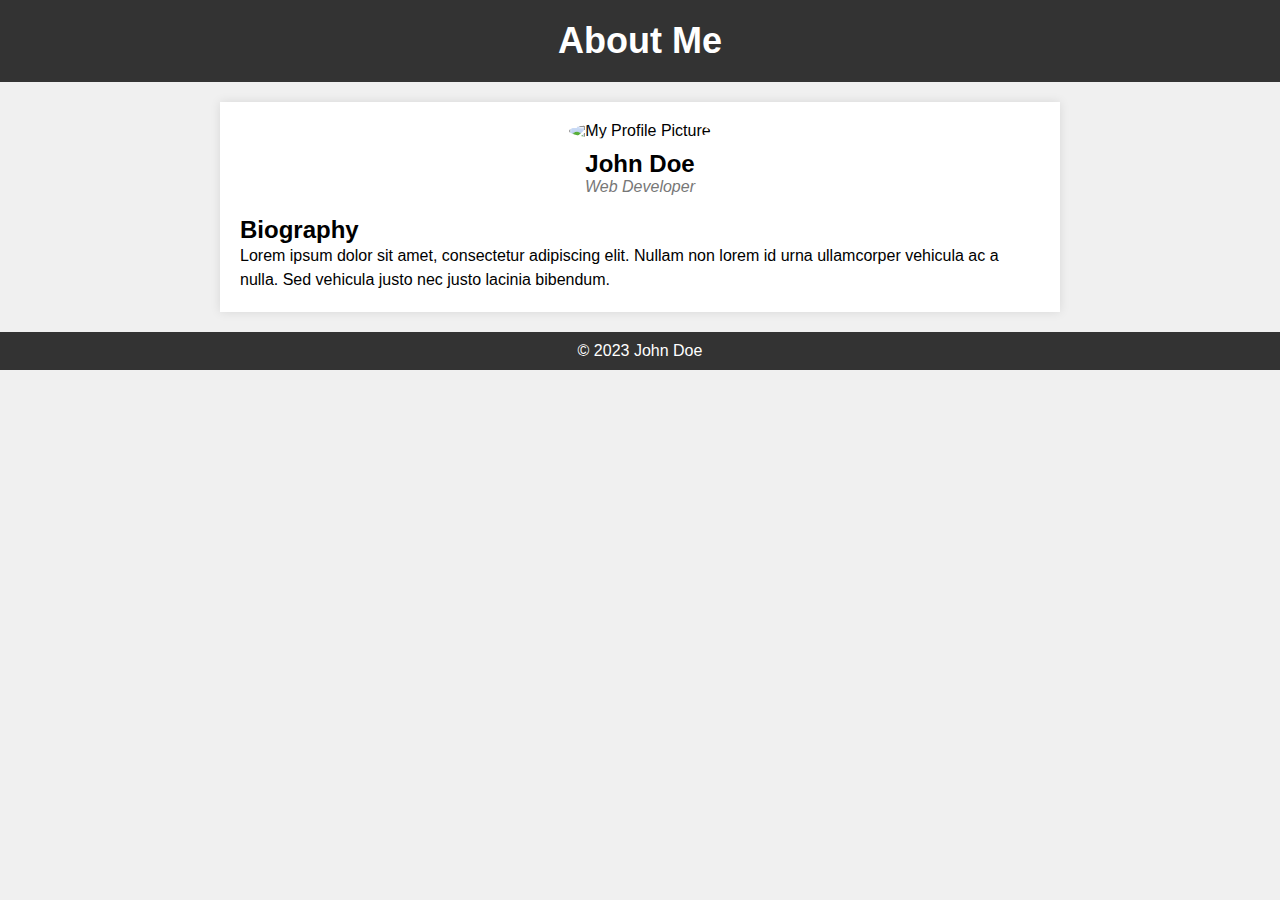
==== index.html @ eb770f30 "edits" ====
<!DOCTYPE html>
<html lang="en">
<head>
    <meta charset="UTF-8">
    <meta name="viewport" content="width=device-width, initial-scale=1.0">
    <link rel="stylesheet" href="styles.css">
    <title>About Me</title>
</head>
<body>
    <header>
        <h1>About Me</h1>
    </header>
    <main>
        <section class="profile">
            <img src="profile-image.jpg" alt="My Profile Picture">
            <h2>John Doe</h2>
            <p>Web Developer</p>
        </section>
        <section class="bio">
            <h2>Biography</h2>
            <p>Lorem ipsum dolor sit amet, consectetur adipiscing elit. Nullam non lorem id urna ullamcorper vehicula ac a nulla. Sed vehicula justo nec justo lacinia bibendum.</p>
        </section>
    </main>
    <footer>
        <p>&copy; 2023 John Doe</p>
    </footer>
</body>
</html>
---- styles.css ----
/* Reset some default styles */
body, h1, h2, p {
    margin: 0;
    padding: 0;
}

/* Basic styling */
body {
    font-family: Arial, sans-serif;
    background-color: #f0f0f0;
    margin: 0;
    padding: 0;
}

header {
    background-color: #333;
    color: #fff;
    text-align: center;
    padding: 20px;
}

header h1 {
    font-size: 36px;
}

main {
    max-width: 800px;
    margin: 20px auto;
    padding: 20px;
    background-color: #fff;
    box-shadow: 0 0 10px rgba(0, 0, 0, 0.1);
}

.profile {
    text-align: center;
}

.profile img {
    width: 150px;
    height: 150px;
    border-radius: 50%;
    margin-bottom: 10px;
}

.profile h2 {
    font-size: 24px;
}

.profile p {
    font-style: italic;
    color: #777;
}

.bio h2 {
    font-size: 24px;
    margin-top: 20px;
}

.bio p {
    line-height: 1.5;
}

footer {
    text-align: center;
    background-color: #333;
    color: #fff;
    padding: 10px 0;
}
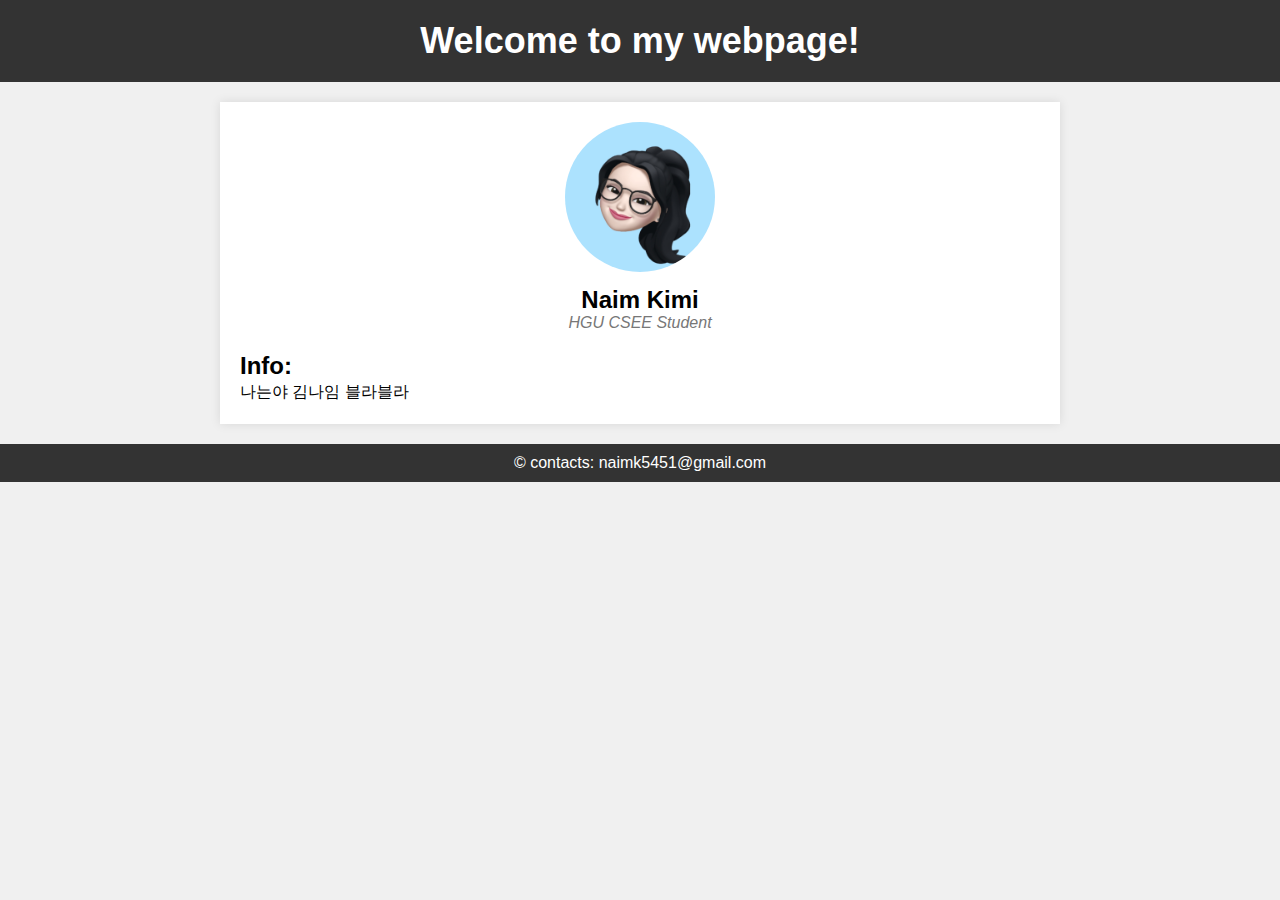
==== commit 62c7fa49: "detalis added" ====
--- a/index.html
+++ b/index.html
@@ -8,21 +8,23 @@
 </head>
 <body>
     <header>
-        <h1>About Me</h1>
+        <h1>Welcome to my webpage!</h1>
     </header>
     <main>
         <section class="profile">
-            <img src="profile-image.jpg" alt="My Profile Picture">
-            <h2>John Doe</h2>
-            <p>Web Developer</p>
+            <img src="ProfilePic.jpg" alt="My ProfilePic">
+            <h2>Naim Kimi</h2>
+            <p>HGU CSEE Student</p>
         </section>
         <section class="bio">
-            <h2>Biography</h2>
-            <p>Lorem ipsum dolor sit amet, consectetur adipiscing elit. Nullam non lorem id urna ullamcorper vehicula ac a nulla. Sed vehicula justo nec justo lacinia bibendum.</p>
+            <h2>Info:</h2>
+            <p>
+                나는야 김나임 블라블라
+            </p>
         </section>
     </main>
     <footer>
-        <p>&copy; 2023 John Doe</p>
+        <p>&copy; contacts: naimk5451@gmail.com</p>
     </footer>
 </body>
 </html>
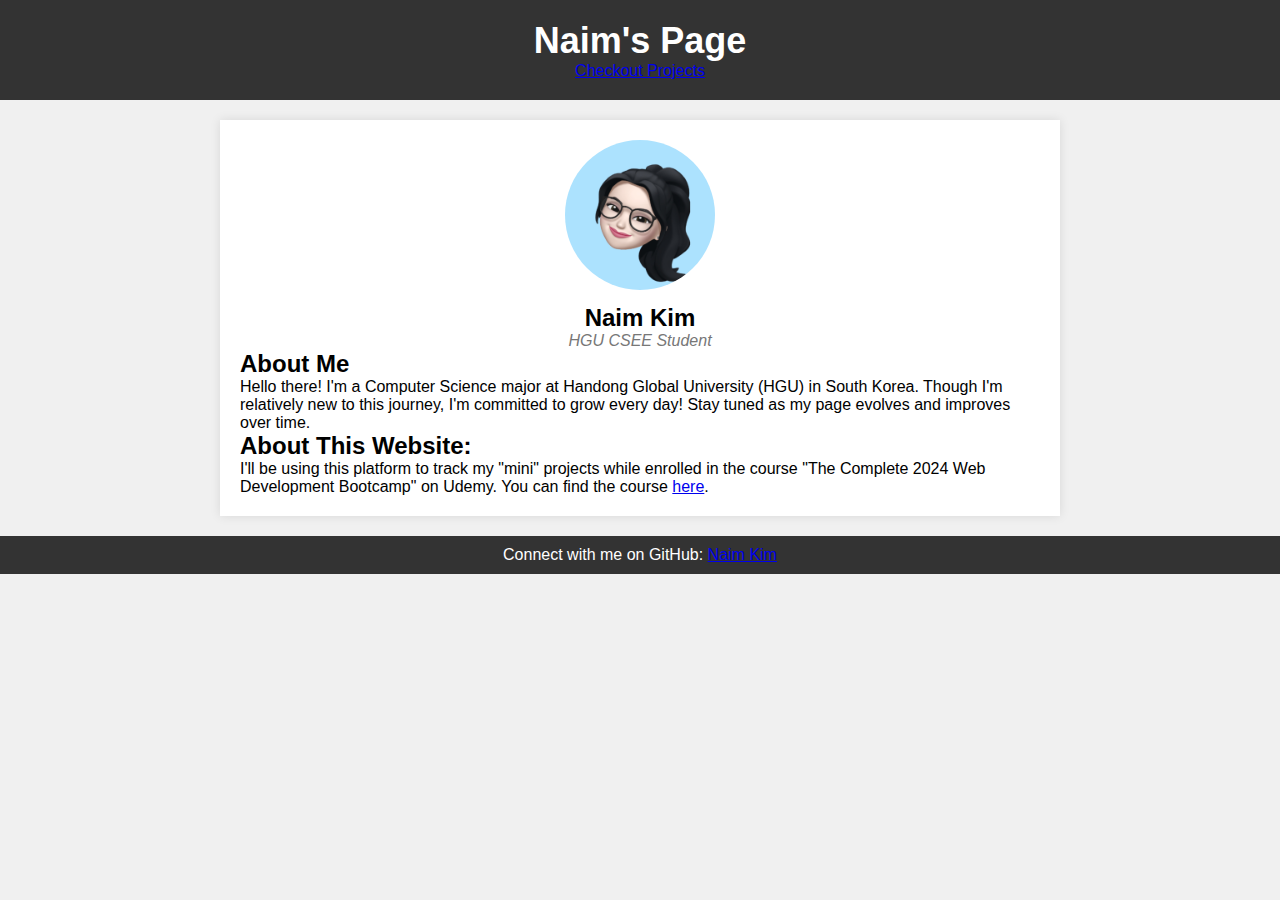
==== commit 80a4e621: ":truck: update index.html" ====
--- a/index.html
+++ b/index.html
@@ -4,27 +4,39 @@
     <meta charset="UTF-8">
     <meta name="viewport" content="width=device-width, initial-scale=1.0">
     <link rel="stylesheet" href="styles.css">
-    <title>About Me</title>
+    <title>My Page</title>
 </head>
 <body>
     <header>
-        <h1>Welcome to my webpage!</h1>
+        <h1>Naim's Page</h1>
+        <a href="projects.html"> Checkout Projects</a>
     </header>
-    <main>
-        <section class="profile">
-            <img src="ProfilePic.jpg" alt="My ProfilePic">
-            <h2>Naim Kimi</h2>
-            <p>HGU CSEE Student</p>
-        </section>
-        <section class="bio">
-            <h2>Info:</h2>
-            <p>
-                나는야 김나임 블라블라
-            </p>
-        </section>
-    </main>
+
+    <div class="container">
+        <main>
+            <section class="profile" id="profile">
+                <img src="ProfilePic.jpg" alt="My ProfilePic">
+                <h2>Naim Kim</h2>
+                <p>HGU CSEE Student</p>
+            </section>
+            <section class="about-content" id="about">
+                <h2>About Me</h2>
+                <div class="content" id="bio">
+                    <p>Hello there! I'm a Computer Science major at Handong Global University (HGU) 
+                        in South Korea. Though I'm relatively new to this journey, 
+                        I'm committed to grow every day! Stay tuned as my page evolves and improves over time.</p>
+                </div>
+                <h2>About This Website:</h2>
+                <div class="content" id="web">
+                    <p>I'll be using this platform to track my "mini" projects 
+                        while enrolled in the course "The Complete 2024 Web Development Bootcamp" on Udemy. 
+                        You can find the course <a href="https://www.udemy.com/course/the-complete-web-development-bootcamp/">here</a>.</p>
+                </div>
+            </section>
+        </main>
+    </div>
     <footer>
-        <p>&copy; contacts: naimk5451@gmail.com</p>
+        <p>Connect with me on GitHub: <a href="https://github.com/naim-kim">Naim Kim</a></p>
     </footer>
 </body>
 </html>
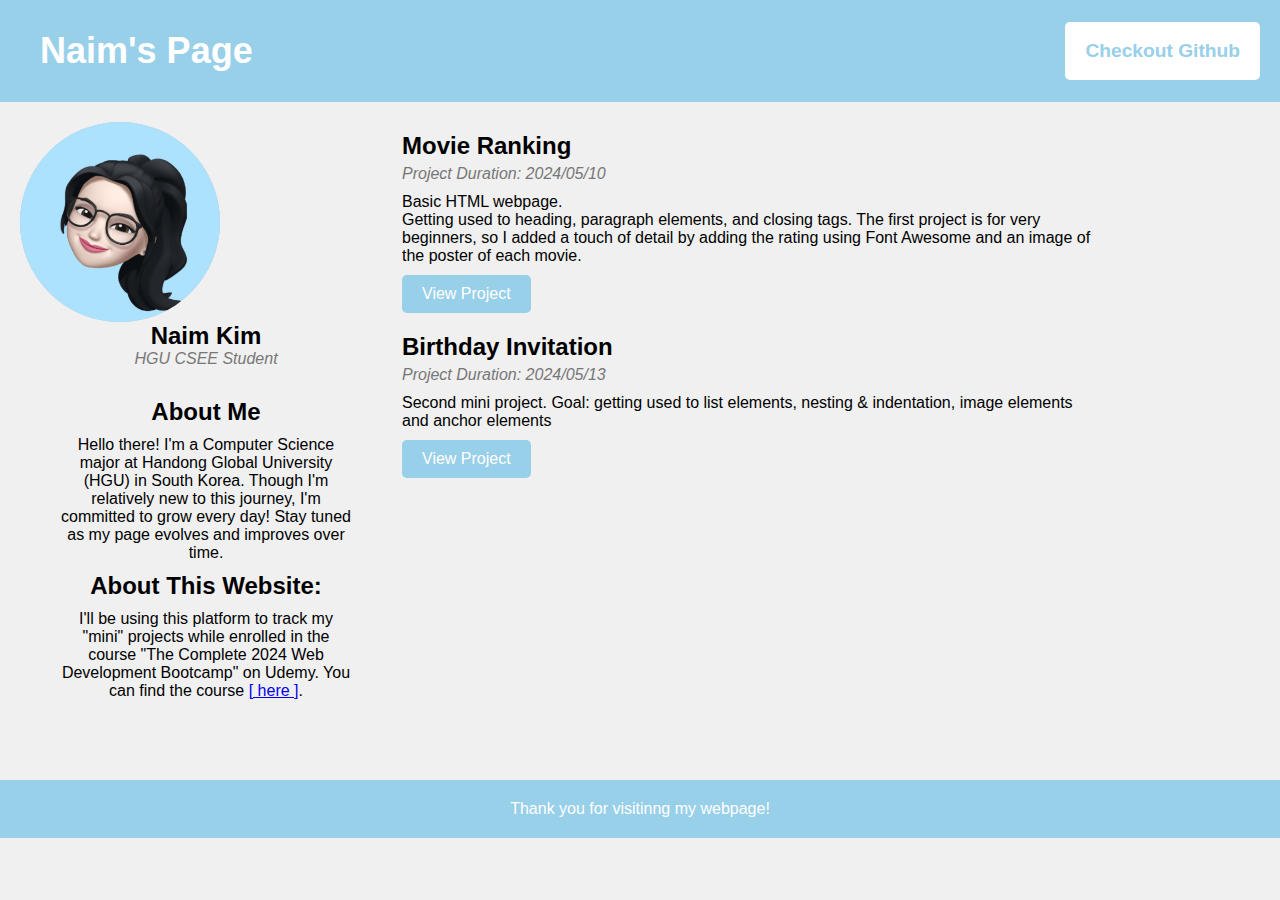
==== commit 6233131c: ":star: feat: add flippinng image and text" ====
--- a/index.html
+++ b/index.html
@@ -1,42 +1,102 @@
 <!DOCTYPE html>
 <html lang="en">
+
 <head>
     <meta charset="UTF-8">
     <meta name="viewport" content="width=device-width, initial-scale=1.0">
     <link rel="stylesheet" href="styles.css">
     <title>My Page</title>
 </head>
+
 <body>
     <header>
-        <h1>Naim's Page</h1>
-        <a href="projects.html"> Checkout Projects</a>
+        <a href="index.html" class="button">
+            <h1>Naim's Page</h1>
+        </a>
+        <a href="https://github.com/naim-kim" class="button-reverse"> Checkout Github</a>
     </header>
 
     <div class="container">
         <main>
-            <section class="profile" id="profile">
-                <img src="ProfilePic.jpg" alt="My ProfilePic">
-                <h2>Naim Kim</h2>
-                <p>HGU CSEE Student</p>
-            </section>
-            <section class="about-content" id="about">
-                <h2>About Me</h2>
-                <div class="content" id="bio">
-                    <p>Hello there! I'm a Computer Science major at Handong Global University (HGU) 
-                        in South Korea. Though I'm relatively new to this journey, 
-                        I'm committed to grow every day! Stay tuned as my page evolves and improves over time.</p>
+            <div class="profile">
+
+                <div class="flip-box">
+                    <div class="flip-box-inner">
+                        <div class="flip-box-front">
+                            <img src="ProfilePic.jpg" alt="My ProfilePic">
+                        </div>
+                        <div class="flip-box-back">
+                            <h2>Contacts</h2>
+                            <li>Github: naim-kim</li>
+                            <li>Mail: m3mail@gmail.com</li>
+                        </div>
+                    </div>
                 </div>
-                <h2>About This Website:</h2>
-                <div class="content" id="web">
-                    <p>I'll be using this platform to track my "mini" projects 
-                        while enrolled in the course "The Complete 2024 Web Development Bootcamp" on Udemy. 
-                        You can find the course <a href="https://www.udemy.com/course/the-complete-web-development-bootcamp/">here</a>.</p>
+
+                <h2 class="bio-name">Naim Kim</h2>
+                <p class="bio-major">HGU CSEE Student</p>
+
+                <section class="about-content" id="about">
+                    <h2>About Me</h2>
+                    <div class="content" id="bio">
+                        <p>Hello there! I'm a Computer Science major at Handong Global University (HGU)
+                            in South Korea. Though I'm relatively new to this journey,
+                            I'm committed to grow every day! Stay tuned as my page evolves and improves over time.</p>
+                    </div>
+                    <h2>About This Website:</h2>
+                    <div class="content" id="web">
+                        <p>I'll be using this platform to track my "mini" projects
+                            while enrolled in the course "The Complete 2024 Web Development Bootcamp" on Udemy.
+                            You can find the course <a
+                                href="https://www.udemy.com/course/the-complete-web-development-bootcamp/">[ here ]</a>.
+                        </p>
+                    </div>
+                </section>
+
+            </div>
+
+            <div class="projects">
+
+                <div class="project-container">
+                    <h2>Movie Ranking</h2>
+                    <p class="project-date">Project Duration: 2024/05/10</p>
+                    <p class="project-content">
+                        Basic HTML webpage. <br />
+                        Getting used to heading, paragraph elements, and closing tags.
+                        The first project is for very beginners, so I added a touch of detail by adding the rating using
+                        Font Awesome and an image of the poster of each movie. <br>
+                        <a class="project-link" href="01_MovieRanking.html">View Project</a>
+                    </p>
                 </div>
-            </section>
+
+                <div class="project-container">
+                    <h2>Birthday Invitation</h2>
+                    <p class="project-date">Project Duration: 2024/05/13</p>
+                    <p class="project-content">
+                        Second mini project.
+                        Goal: getting used to list elements, nesting & indentation,
+                        image elements and anchor elements <br>
+                        <a class="project-link" href="02_BirthdayInvite.html">View Project</a>
+                    </p>
+                </div>
+
+                <!--
+                <div class="project-container">
+                    <h2>Skeleton</h2>
+                    <p class="project-date">Project Duration: 20##/##/##</p>
+                    <p class="project-content">
+                        Here goes the explanation of the project <br>
+                        <a class="project-link" href="#">View Project</a>
+                    </p>
+                </div>
+                -->
+
+            </div>
         </main>
     </div>
     <footer>
-        <p>Connect with me on GitHub: <a href="https://github.com/naim-kim">Naim Kim</a></p>
+        <p> Thank you for visitinng my webpage! </p>
     </footer>
 </body>
-</html>
+
+</html>--- a/styles.css
+++ b/styles.css
@@ -1,3 +1,5 @@
+/* styles.css */
+
 /* Reset some default styles */
 body, h1, h2, p {
     margin: 0;
@@ -13,7 +15,10 @@
 }
 
 header {
-    background-color: #333;
+    display: flex;
+    align-items: center; /* Align items vertically */
+    justify-content: space-between; /* Align items horizontally */
+    background-color: #98cfe9;
     color: #fff;
     text-align: center;
     padding: 20px;
@@ -23,32 +28,121 @@
     font-size: 36px;
 }
 
+.button {
+    display: inline-block;
+    padding: 10px 20px;
+    background-color: #98cfe9; 
+    color: white;
+    text-decoration: none;
+    border: none;
+    border-radius: 5px;
+    transition: background-color 0.3s ease;
+}
+
+.button:hover {
+    color: #5f8292; 
+}
+
+.button-reverse {
+    display: inline-block;
+    padding: 10px 20px;
+    background-color: white; 
+    color: #98cfe9;
+    text-decoration: none;
+    border: none;
+    border-radius: 5px;
+    line-height: 2;
+    font-size:larger;
+    font-weight: bold;
+    transition: background-color 0.3s ease;
+}
+
+.button-reverse:hover {
+    background-color: #5f8292;
+    color: white;
+}
+
+.container {
+    display: flex;
+}
+
 main {
-    max-width: 800px;
-    margin: 20px auto;
+    display: flex;
+    flex: 1;
     padding: 20px;
-    background-color: #fff;
-    box-shadow: 0 0 10px rgba(0, 0, 0, 0.1);
+}
+
+/* profile left part */
+.profile, .bio {
+    margin-bottom: 20px;
 }
 
 .profile {
-    text-align: center;
+    flex: 1; /* Adjust profile to the left */
+    text-align: center;
+    width: 30%;
 }
 
 .profile img {
-    width: 150px;
-    height: 150px;
+    width: 200px;
+    height: 200px;
     border-radius: 50%;
     margin-bottom: 10px;
 }
 
-.profile h2 {
+.bio-name {
     font-size: 24px;
 }
 
-.profile p {
+.bio-major {
     font-style: italic;
     color: #777;
+}
+
+/* Flip Image */
+.flip-box {
+    background-color: transparent;
+    width: 200px;
+    height: 200px;
+    perspective: 1000px;
+  }
+  
+  .flip-box-inner {
+    position: relative;
+    width: 100%;
+    height: 100%;
+    text-align: center;
+    transition: transform 0.8s;
+    transform-style: preserve-3d;
+  }
+  
+  .flip-box:hover .flip-box-inner {
+    transform: rotateY(180deg);
+  }
+  
+  .flip-box-front, .flip-box-back {
+    position: absolute;
+    width: 100%;
+    height: 100%;
+    -webkit-backface-visibility: hidden;
+    backface-visibility: hidden;
+    border-radius: 50%;
+  }
+  
+  .flip-box-front {
+    background-color: #bbb;
+    color: black;
+  }
+  
+  .flip-box-back {
+    background-color: #98cfe9;
+    color: white;
+    transform: rotateY(180deg);
+  }
+
+/* about content right part */
+.bio {
+    flex: 2; /* Adjusted to make space for bio */
 }
 
 .bio h2 {
@@ -60,9 +154,55 @@
     line-height: 1.5;
 }
 
+.about-content {
+    padding: 30px;
+}
+
+.content#bio,
+.content#web {
+    padding: 10px;
+}
 footer {
-    text-align: center;
-    background-color: #333;
+    background-color: #98cfe9;
     color: #fff;
-    padding: 10px 0;
-}
+    text-align: center;
+    padding: 20px;
+}
+
+/* projects */
+
+.projects {
+    width: 70%;
+    height: 100%;
+}
+
+.project-container {
+   /* width: 30%; */
+   width: 80%;
+    padding: 10px;
+}
+
+.project-container h2 {
+    margin-bottom: 5px;
+}
+
+.project-date {
+    font-style: italic;
+    color: #777;
+    margin-bottom: 10px;
+}
+
+.project-link {
+    display: inline-block;
+    padding: 10px 20px; /* Adjust padding as needed */
+    margin-top: 10px; /* Adjust margin-top as needed */
+    background-color: #98cfe9; 
+    color: #fff;
+    text-decoration: none;
+    border-radius: 5px;
+    transition: background-color 0.3s ease;
+}
+
+.project-link:hover {
+    background-color: #5f8292; 
+}
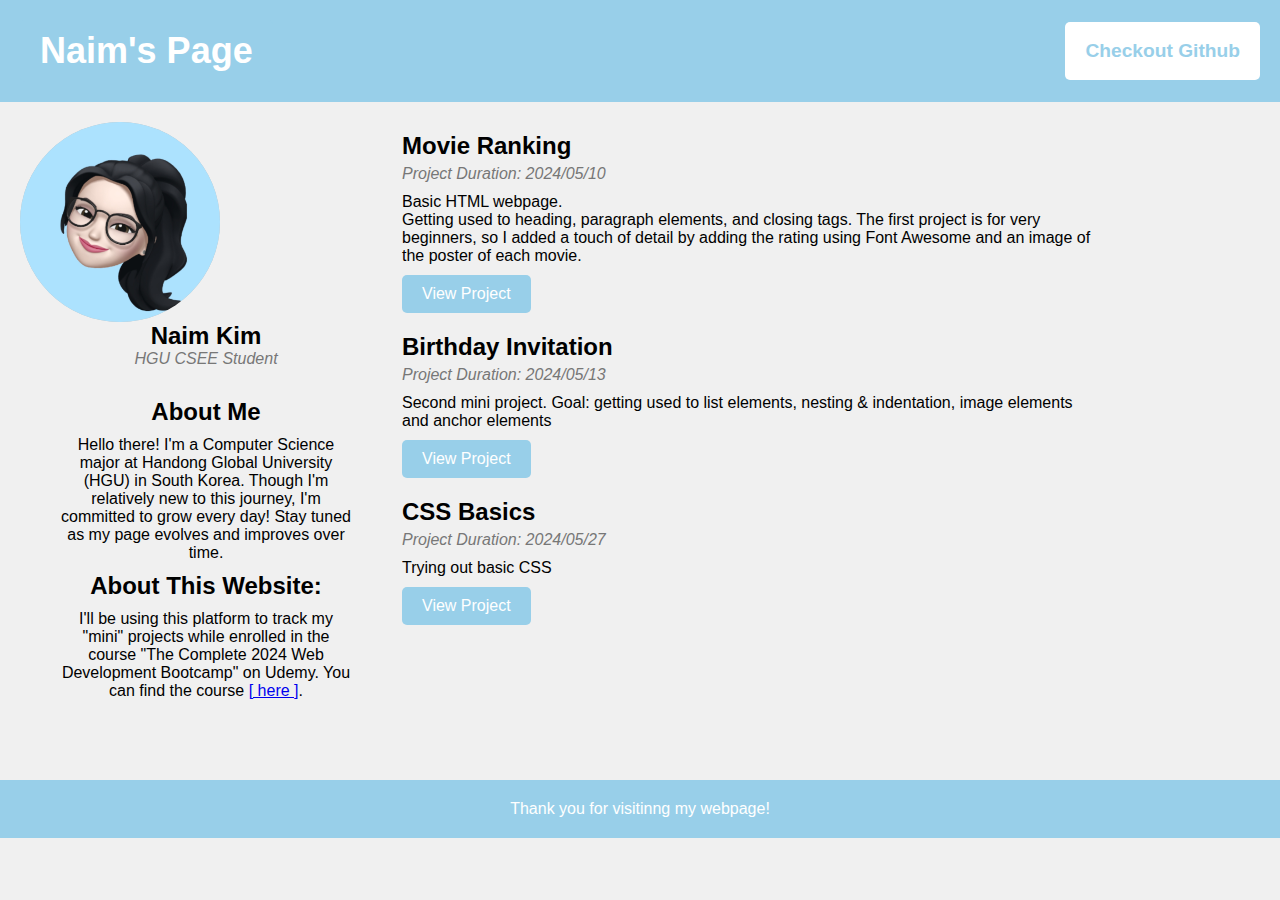
==== commit a871d967: ":truck: UpdateL rename .html file" ====
--- a/index.html
+++ b/index.html
@@ -20,15 +20,21 @@
         <main>
             <div class="profile">
 
-                <div class="flip-box">
-                    <div class="flip-box-inner">
-                        <div class="flip-box-front">
-                            <img src="ProfilePic.jpg" alt="My ProfilePic">
-                        </div>
-                        <div class="flip-box-back">
-                            <h2>Contacts</h2>
-                            <li>Github: naim-kim</li>
-                            <li>Mail: m3mail@gmail.com</li>
+                <div class="profile-img-box">
+                    <div class="flip-box">
+                        <div class="flip-box-inner">
+                            <div class="flip-box-front">
+                                <img src="ProfilePic.jpg" alt="My ProfilePic">
+                            </div>
+                            <div class="flip-box-back">
+                                
+                                    <div class="contacts">
+                                    <h2>Contacts</h2>
+                                    <li>Github: naim-kim</li>
+                                    <li>Mail: m3mail@gmail.com</li>
+                                
+                            </div>
+                            </div>
                         </div>
                     </div>
                 </div>
@@ -65,7 +71,7 @@
                         Getting used to heading, paragraph elements, and closing tags.
                         The first project is for very beginners, so I added a touch of detail by adding the rating using
                         Font Awesome and an image of the poster of each movie. <br>
-                        <a class="project-link" href="01_MovieRanking.html">View Project</a>
+                        <a class="project-link" href="01_UdemyProjects/2.4_MovieRanking.html">View Project</a>
                     </p>
                 </div>
 
@@ -76,7 +82,16 @@
                         Second mini project.
                         Goal: getting used to list elements, nesting & indentation,
                         image elements and anchor elements <br>
-                        <a class="project-link" href="02_BirthdayInvite.html">View Project</a>
+                        <a class="project-link" href="01_UdemyProjects/3.4_BirthdayInvite.html">View Project</a>
+                    </p>
+                </div>
+
+                <div class="project-container">
+                    <h2>CSS Basics</h2>
+                    <p class="project-date">Project Duration: 2024/05/27</p>
+                    <p class="project-content">
+                        Trying out basic CSS <br>
+                        <a class="project-link" href="01_UdemyProjects\5.4_ColorVocab\ColorVocab.html">View Project</a>
                     </p>
                 </div>
 
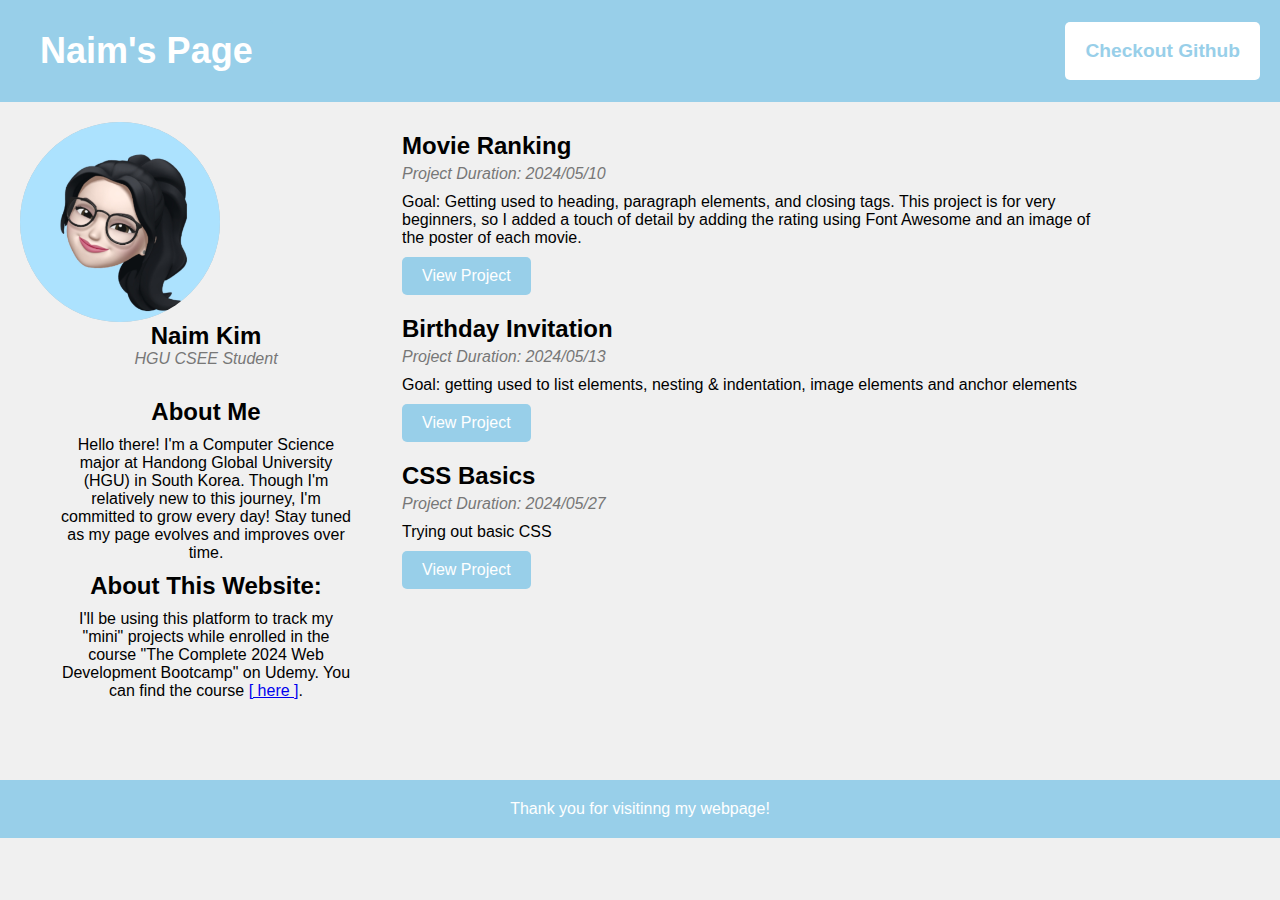
==== commit 7d41811c: "Update index.html" ====
--- a/index.html
+++ b/index.html
@@ -67,11 +67,10 @@
                     <h2>Movie Ranking</h2>
                     <p class="project-date">Project Duration: 2024/05/10</p>
                     <p class="project-content">
-                        Basic HTML webpage. <br />
-                        Getting used to heading, paragraph elements, and closing tags.
-                        The first project is for very beginners, so I added a touch of detail by adding the rating using
+                        Goal: Getting used to heading, paragraph elements, and closing tags.
+                        This project is for very beginners, so I added a touch of detail by adding the rating using
                         Font Awesome and an image of the poster of each movie. <br>
-                        <a class="project-link" href="01_UdemyProjects/2.4_MovieRanking.html">View Project</a>
+                        <a class="project-link" href="01_UdemyProjects/02/MovieRanking.html">View Project</a>
                     </p>
                 </div>
 
@@ -79,10 +78,9 @@
                     <h2>Birthday Invitation</h2>
                     <p class="project-date">Project Duration: 2024/05/13</p>
                     <p class="project-content">
-                        Second mini project.
                         Goal: getting used to list elements, nesting & indentation,
                         image elements and anchor elements <br>
-                        <a class="project-link" href="01_UdemyProjects/3.4_BirthdayInvite.html">View Project</a>
+                        <a class="project-link" href="01_UdemyProjects/03/BirthdayInvite.html">View Project</a>
                     </p>
                 </div>
 
@@ -91,7 +89,7 @@
                     <p class="project-date">Project Duration: 2024/05/27</p>
                     <p class="project-content">
                         Trying out basic CSS <br>
-                        <a class="project-link" href="01_UdemyProjects\5.4_ColorVocab\ColorVocab.html">View Project</a>
+                        <a class="project-link" href="01_UdemyProjects/05/ColorVocab.html">View Project</a>
                     </p>
                 </div>
 
